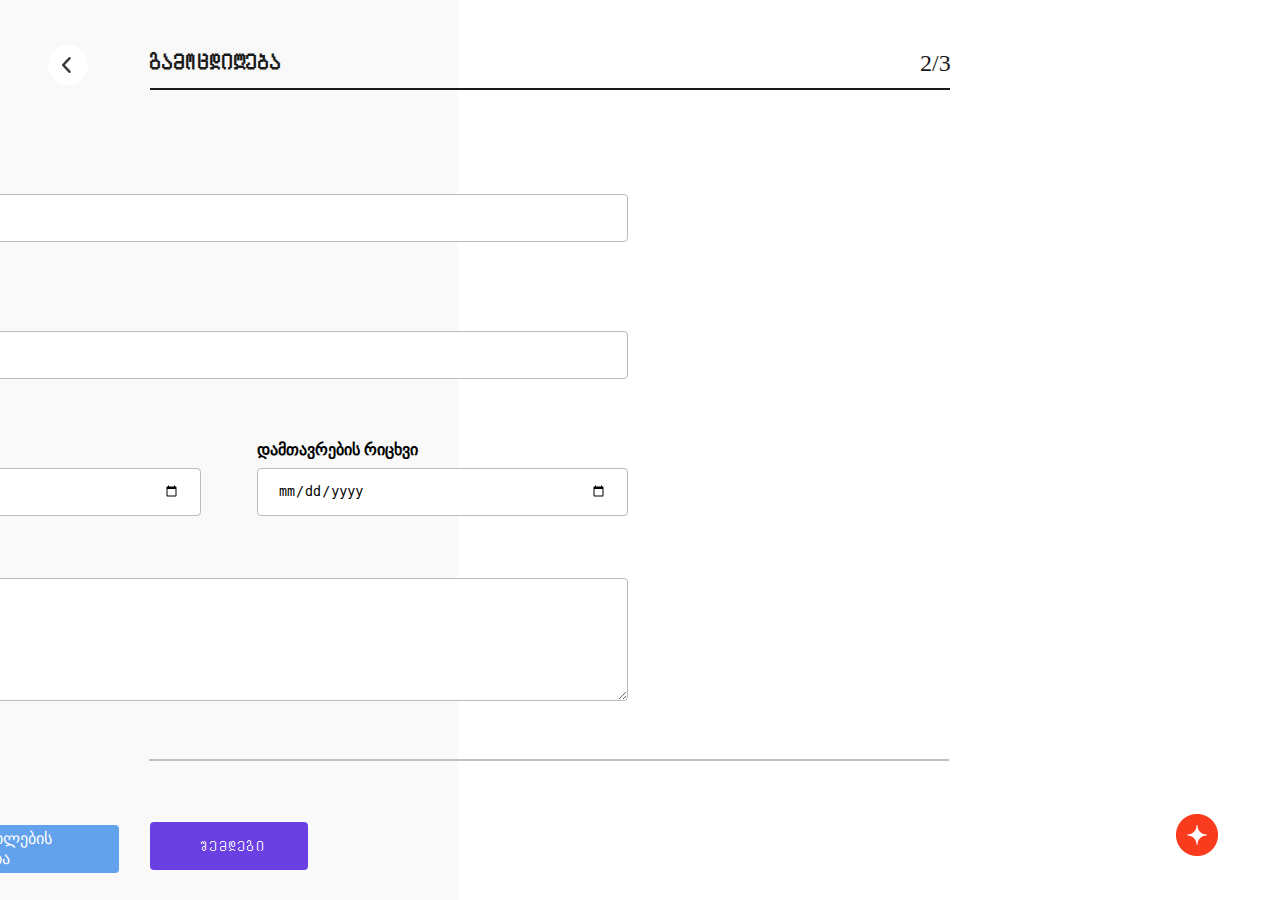
==== Experience.html @ 187865a3 "inital commit" ====
<!DOCTYPE html>
<html lang="en">
<head>
    <meta charset="UTF-8">
    <meta http-equiv="X-UA-Compatible" content="IE=edge">
    <meta name="viewport" content="width=device-width, initial-scale=1.0">
    <title>Document</title>
    <link rel="stylesheet" href="Experience.css" />
</head>
<body>
    <a href="index.html"><div id="HomeBtn"><img src="./images/backBtn.png"></div></a>
    <div id="ClientRez">
    </div><img id="star" src="/images/star.png" alt="">
    <div id="Hdr1">ᲒᲐᲛᲝᲪᲓᲘᲚᲔᲑᲐ</div>
    <div id="Hdr2">2/3</div>
    <div id="line1"></div>
    <div id="Position">
        <div class="NameN">თანამდებობა</div>
        <input class="LInpt">
        <div class="Vld">მინიმუმ 2 სიმბოლო</div>
    </div>
    <div id="Damsaq">
        <div class="NameN">დამსაქმებელი</div>
        <input class="LInpt">
        <div class="Vld">მინიმუმ 2 სიმბოლო</div>
    </div>
    <div id="StartD">
        <div class="NameN">დაწყების რიცხვი</div>
        <input class="DateInp" type="date">
    </div>
    <div id="EndD">
        <div class="NameN">დამთავრების რიცხვი</div>
        <input class="DateInp" type="date">
    </div>
    <div id="Descr">
        <div class="NameN">აღწერა</div>
        <textarea id="DescrText"></textarea>
    </div>
    <div id="line2"></div>
    <button id="MoreBtn">მეტი გამოცდილების დამატება</button>
    <a href="/Personalinfo.html"><button id="BackBtn">ᲣᲙᲐᲜ</button></a>
    <a href="Education.html"><button id="NextBtn">ᲨᲔᲛᲓᲔᲒᲘ</button></a>
</body>
</html>
---- Experience.css ----
body{
    background: #F9F9F9;
}
  input {
    padding: 12px 20px;
    box-sizing: border-box;
  }
  textarea{
    padding: 12px 20px;
  box-sizing: border-box;
  font-style: normal;
font-weight: 400;
font-size: 16px;
line-height: 21px;
  }
#line1{
    position: absolute;
width: 798px;
height: 0px;
left: 150px;
top: 88px;

/* off black */

border: 1px solid #1A1A1A;
}
#Hdr1{
    position: absolute;
    width: 200px;
    height: 29px;
    left: 149px;
    top: 47px;

    font-family: 'Helvetica Neue';
    font-style: normal;
    font-weight: 700;
    font-size: 24px;
    line-height: 29px;

    /* off black */

    color: #1A1A1A;
}
#Hdr2{
    position: absolute;
width: 29px;
height: 24px;
left: 920px;
top: 49px;

    font-family: 'Helvetica Neue';
    font-style: normal;
    font-weight: 400;
    font-size: 24px;
    line-height: 29px;
/* identical to box height */

/* off black */

color: #1A1A1A;
}
#Position{
    display: flex;
    flex-direction: column;
    align-items: flex-start;
    padding: 8px 24px;
    gap: 8px;

    position: absolute;
    width: 846px;
    height: 125px;
    left: calc(50% - 846px/2 - 411px);
    top: 157px;
}
.LInpt{
    box-sizing: border-box;

width: 798px;
height: 48px;

background: #FFFFFF;
border: 1px solid #BCBCBC;
border-radius: 4px;

font-style: normal;
font-weight: 400;
font-size: 16px;

}
.NameN{
   
    font-family: 'Helvetica Neue';
    font-style: normal;
    font-weight: 1000;
    font-size: 16px;
    line-height: 21px;
   

    color: #000000;
}
.Vld{
    font-style: normal;
    font-weight: 300;
    font-size: 14px;
    line-height: 21px;
}
#Damsaq{
    display: flex;
flex-direction: column;
align-items: flex-start;
padding: 8px 24px;
gap: 8px;

position: absolute;
width: 846px;
height: 125px;
left: calc(50% - 846px/2 - 411px);
top: 294px;
}
#StartD{
    display: flex;
    flex-direction: column;
    align-items: flex-start;
    padding: 8px 24px;
    gap: 8px;

    position: absolute;
    width: 419px;
    height: 125px;
    left: calc(50% - 419px/2 - 624.5px);
    top: 431px;
}
#EndD{
    display: flex;
flex-direction: column;
align-items: flex-start;
padding: 8px 24px;
gap: 8px;

position: absolute;
width: 419px;
height: 93px;
left: calc(50% - 419px/2 - 197.5px);
top: 431px;
}
.DateInp{
    width: 371px;
height: 48px;

background: #FFFFFF;
border: 1px solid #BCBCBC;
border-radius: 4px;
}
#Descr{
    display: flex;
    flex-direction: column;
    align-items: flex-start;
    padding: 8px 24px;
    gap: 8px;

    position: absolute;
    width: 846px;
    height: 168px;
    left: calc(50% - 846px/2 - 411px);
    top: 541px;
}
#DescrText{
    width: 798px;
    height: 123px;

    background: #FFFFFF;
    border: 1px solid #BCBCBC;
    border-radius: 4px;
}
#line2{
    position: absolute;
    width: 798px;
    height: 0px;
    left: 149px;
    top: 759px;
    
    border: 1px solid #C1C1C1;
}
#MoreBtn{
    display: flex;
    flex-direction: row;
    justify-content: space-between;
    align-items: center;
    padding: 18px 60px;
    gap: 20px;
    
    position: absolute;
    width: 289px;
    height: 48px;
    left: calc(50% - 289px/2 - 665.5px);
    top: 805px;
    
    background: #62A1EB;
    border-radius: 4px;
    border-style:none ;
    font-family: 'Helvetica Neue';
font-style: normal;
font-weight: 500;
font-size: 16px;
line-height: 20px;
/* identical to box height */
margin-top: 20px;

color: #FFFFFF;
cursor: pointer;
}
#NextBtn{
    font-family: 'Helvetica Neue';
    font-style: normal;
    font-weight: 500;
    font-size: 16px;
    line-height: 20px;
    /* identical to box height */
    
    letter-spacing: 0.08em;
    
    color: #FFFFFF;

    display: flex;
flex-direction: row;
justify-content: space-between;
align-items: center;
padding: 18px 60px;
gap: 20px;

position: absolute;
width: 151px;
height: 48px;
right: 972px;
bottom: 30px;

background: #6B40E3;
border-radius: 4px;
border-style:none;
justify-content: center;
cursor: pointer;
}
#BackBtn{
    
    font-family: 'Helvetica Neue';
    font-style: normal;
    font-weight: 500;
    font-size: 16px;
    line-height: 20px;
    /* identical to box height */
    
    letter-spacing: 0.08em;
    
    color: #FFFFFF;

    display: flex;
flex-direction: row;
align-items: center;
padding: 18px 60px;
gap: 20px;

position: absolute;
width: 113px;
height: 48px;
left: 150px;
bottom: 30px;

background: #6B40E3;
border-radius: 4px;
border-style:none;
justify-content: center;
cursor: pointer;

}
#star{
    position: absolute;
    width: 42px;
    height: 42px;
    left: 1176px;
    bottom: 44px;
}
#ClientRez{
    position: absolute;
    width: 822px;
    height: 100%;
    right: 0px;
    top: 0px;
    
    background: #FFFFFF;
    
}
#HomeBtn{
    position: absolute;
width: 40px;
height: 40px;
left: 48px;
top: 45px;
border-radius: 20px;

background: #FFFFFF;
}
#HomeBtn img{
    position: absolute;
    height: 16px;
    width: 9.17px;
    left: 14px;
    top:12px
}
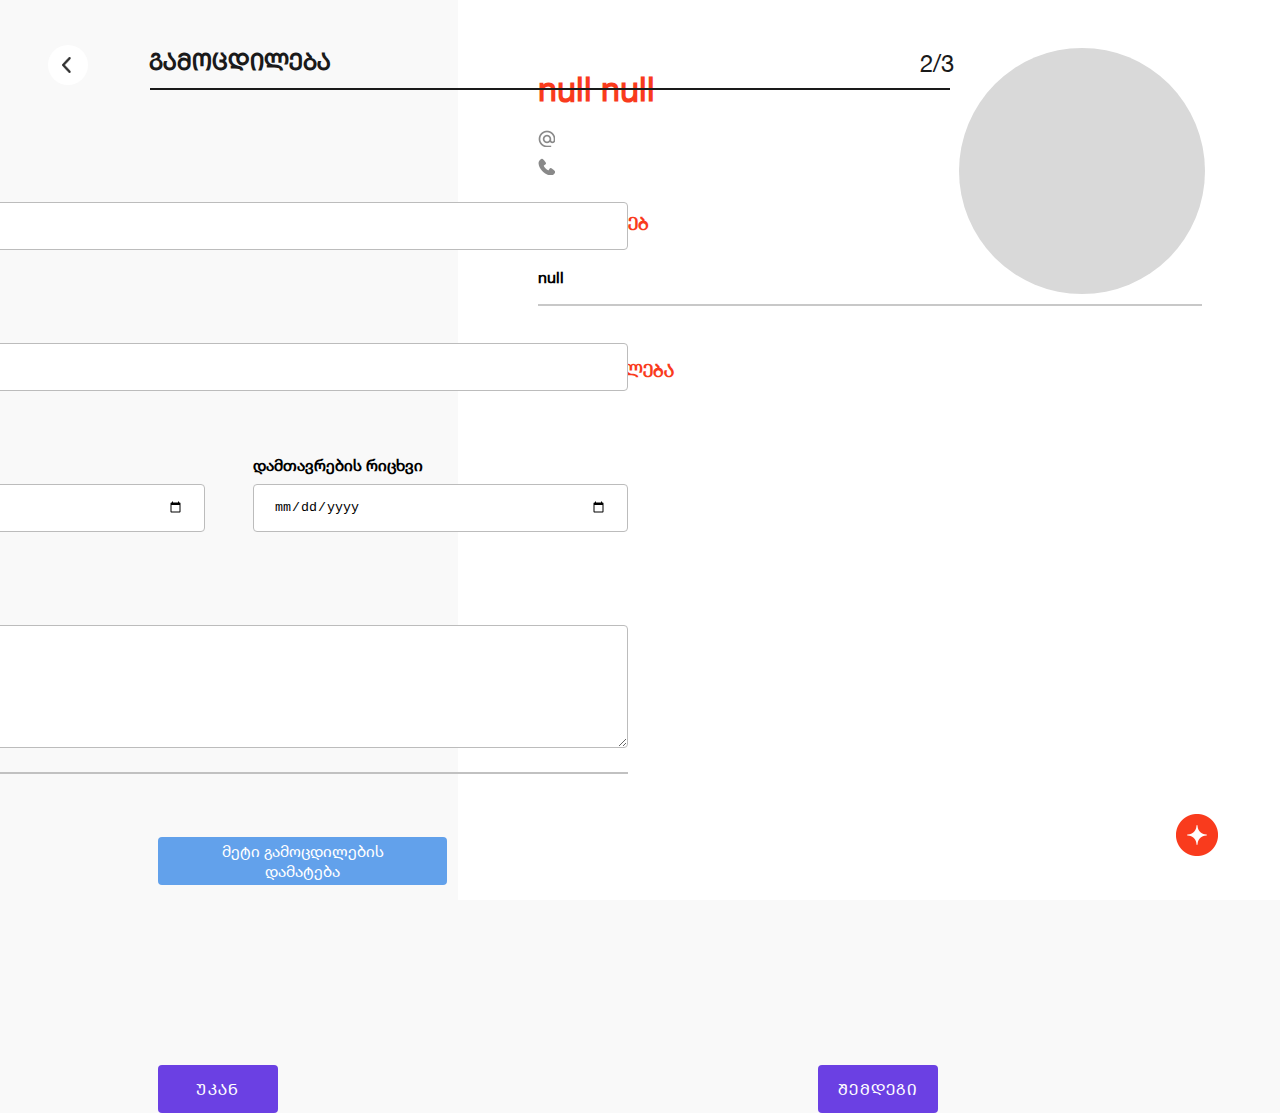
==== commit d1b99db9: "Experience page progress" ====
--- a/Experience.html
+++ b/Experience.html
@@ -10,35 +10,78 @@
 <body>
     <a href="index.html"><div id="HomeBtn"><img src="./images/backBtn.png"></div></a>
     <div id="ClientRez">
+        <div id="ClientName"></div>
+        <div id="ClientPhoto">
+            
+        </div>
+        <div id="At_img">
+            <img  src="images/at.png">
+        </div>
+        <div id="ClientEmail"></div>
+
+        <div id="Phone_img">
+        <img src="images/phone.png">
+        </div>
+        <div id="ClientPhone">
+            
+        </div>
+        <div id="ClientAbt">
+            ᲩᲔᲛ ᲨᲔᲡᲐᲮᲔᲑ
+        </div>
+        <div id="ClientAbout">
+        </div>
+        <div id="Exp_Edc">
+            <div id="ClientExp">ᲒᲐᲛᲝᲪᲓᲘᲚᲔᲑᲐ</div>
+            <div id="ClientPosition"></div>
+            <div id="ClientDates"></div>
+            <div id="ClientDescr"></div>
+        </div>
+        
     </div><img id="star" src="/images/star.png" alt="">
     <div id="Hdr1">ᲒᲐᲛᲝᲪᲓᲘᲚᲔᲑᲐ</div>
     <div id="Hdr2">2/3</div>
     <div id="line1"></div>
+
+<div id="mainDiv">
     <div id="Position">
         <div class="NameN">თანამდებობა</div>
-        <input class="LInpt">
+        <input onkeyup="UpdPos()" class="LInpt">
         <div class="Vld">მინიმუმ 2 სიმბოლო</div>
     </div>
+
     <div id="Damsaq">
         <div class="NameN">დამსაქმებელი</div>
-        <input class="LInpt">
+        <input onkeyup="UpdPos()" class="LInpt">
         <div class="Vld">მინიმუმ 2 სიმბოლო</div>
     </div>
-    <div id="StartD">
-        <div class="NameN">დაწყების რიცხვი</div>
-        <input class="DateInp" type="date">
+
+    <div id="DateDiv">
+            <div id="StartD">
+                <div class="NameN">დაწყების რიცხვი</div>
+                <input onchange="UpdDate()" class="DateInp" type="date">
+            </div>
+
+            <div id="EndD">
+                <div class="NameN">დამთავრების რიცხვი</div>
+                <input onchange="UpdDate()" class="DateInp" type="date">
+            </div>
     </div>
-    <div id="EndD">
-        <div class="NameN">დამთავრების რიცხვი</div>
-        <input class="DateInp" type="date">
-    </div>
+
+
     <div id="Descr">
         <div class="NameN">აღწერა</div>
-        <textarea id="DescrText"></textarea>
+        <textarea onkeyup="UpdDescr()" id="DescrText"></textarea>
     </div>
     <div id="line2"></div>
-    <button id="MoreBtn">მეტი გამოცდილების დამატება</button>
+</div>
+    
+<div>
+    
+    <button onclick="More()" id="MoreBtn">მეტი გამოცდილების დამატება</button>
     <a href="/Personalinfo.html"><button id="BackBtn">ᲣᲙᲐᲜ</button></a>
     <a href="Education.html"><button id="NextBtn">ᲨᲔᲛᲓᲔᲒᲘ</button></a>
+</div>
+    <script src="Experience.js"></script>
+    
 </body>
 </html>--- a/Experience.css
+++ b/Experience.css
@@ -1,5 +1,10 @@
 body{
     background: #F9F9F9;
+}
+
+@font-face {
+    font-family: 'Helvetica Neue';
+    src: url(fonts/HelveticaNeue-01.ttf);
 }
   input {
     padding: 12px 20px;
@@ -66,7 +71,7 @@
     padding: 8px 24px;
     gap: 8px;
 
-    position: absolute;
+
     width: 846px;
     height: 125px;
     left: calc(50% - 846px/2 - 411px);
@@ -88,14 +93,13 @@
 
 }
 .NameN{
-   
+    
     font-family: 'Helvetica Neue';
     font-style: normal;
     font-weight: 1000;
     font-size: 16px;
     line-height: 21px;
    
-
     color: #000000;
 }
 .Vld{
@@ -105,60 +109,56 @@
     line-height: 21px;
 }
 #Damsaq{
+display: flex;
+flex-direction: column;
+padding: 8px 24px;
+gap: 8px;
+
+
+width: 846px;
+height: 125px;
+left: calc(50% - 846px/2 - 411px);
+top: 294px;
+}
+#StartD{
+    display: flex;
+    flex-direction: column;
+    align-items: flex-start;
+    padding: 8px 24px;
+    gap: 8px;
+
+   
+    height: 125px;
+    left: calc(50% - 419px/2 - 624.5px);
+    top: 431px;
+}
+#EndD{
     display: flex;
 flex-direction: column;
 align-items: flex-start;
 padding: 8px 24px;
 gap: 8px;
 
-position: absolute;
-width: 846px;
-height: 125px;
-left: calc(50% - 846px/2 - 411px);
-top: 294px;
-}
-#StartD{
+width: 419px;
+height: 93px;
+left: calc(50% - 419px/2 - 197.5px);
+top: 431px;
+}
+.DateInp{
+    width: 375px;
+height: 48px;
+
+background: #FFFFFF;
+border: 1px solid #BCBCBC;
+border-radius: 4px;
+}
+#Descr{
     display: flex;
     flex-direction: column;
     align-items: flex-start;
     padding: 8px 24px;
     gap: 8px;
 
-    position: absolute;
-    width: 419px;
-    height: 125px;
-    left: calc(50% - 419px/2 - 624.5px);
-    top: 431px;
-}
-#EndD{
-    display: flex;
-flex-direction: column;
-align-items: flex-start;
-padding: 8px 24px;
-gap: 8px;
-
-position: absolute;
-width: 419px;
-height: 93px;
-left: calc(50% - 419px/2 - 197.5px);
-top: 431px;
-}
-.DateInp{
-    width: 371px;
-height: 48px;
-
-background: #FFFFFF;
-border: 1px solid #BCBCBC;
-border-radius: 4px;
-}
-#Descr{
-    display: flex;
-    flex-direction: column;
-    align-items: flex-start;
-    padding: 8px 24px;
-    gap: 8px;
-
-    position: absolute;
     width: 846px;
     height: 168px;
     left: calc(50% - 846px/2 - 411px);
@@ -173,12 +173,11 @@
     border-radius: 4px;
 }
 #line2{
-    position: absolute;
+    position:relative;
     width: 798px;
     height: 0px;
-    left: 149px;
-    top: 759px;
-    
+    left: 22px;
+    margin: 0;
     border: 1px solid #C1C1C1;
 }
 #MoreBtn{
@@ -189,11 +188,11 @@
     padding: 18px 60px;
     gap: 20px;
     
-    position: absolute;
+    position: relative;
     width: 289px;
     height: 48px;
-    left: calc(50% - 289px/2 - 665.5px);
-    top: 805px;
+    left: 150px;
+    top: 200px;
     
     background: #62A1EB;
     border-radius: 4px;
@@ -210,6 +209,7 @@
 cursor: pointer;
 }
 #NextBtn{
+    margin: 0;
     font-family: 'Helvetica Neue';
     font-style: normal;
     font-weight: 500;
@@ -222,26 +222,28 @@
     color: #FFFFFF;
 
     display: flex;
-flex-direction: row;
-justify-content: space-between;
-align-items: center;
-padding: 18px 60px;
-gap: 20px;
-
-position: absolute;
-width: 151px;
-height: 48px;
-right: 972px;
-bottom: 30px;
-
-background: #6B40E3;
-border-radius: 4px;
-border-style:none;
-justify-content: center;
-cursor: pointer;
+    flex-direction: row;
+    align-items: center;
+    padding: 18px 60px;
+    gap: 20px;
+
+    position:relative;
+    width: 113px;
+    height: 48px;
+    left: 810px;
+    top: 332px;
+
+    background: #6B40E3;
+    border-radius: 4px;
+    border-style:none;
+    justify-content: center;
+    cursor: pointer;
+}
+a{
+    text-decoration: none;
 }
 #BackBtn{
-    
+    margin: 0;
     font-family: 'Helvetica Neue';
     font-style: normal;
     font-weight: 500;
@@ -254,22 +256,22 @@
     color: #FFFFFF;
 
     display: flex;
-flex-direction: row;
-align-items: center;
-padding: 18px 60px;
-gap: 20px;
-
-position: absolute;
-width: 113px;
-height: 48px;
-left: 150px;
-bottom: 30px;
-
-background: #6B40E3;
-border-radius: 4px;
-border-style:none;
-justify-content: center;
-cursor: pointer;
+    flex-direction: row;
+    align-items: center;
+    padding: 18px 60px;
+    gap: 20px;
+
+    position:relative;
+    width: 113px;
+    height: 48px;
+    left: 150px;
+    top: 380px;
+
+    background: #6B40E3;
+    border-radius: 4px;
+    border-style:none;
+    justify-content: center;
+    cursor: pointer;
 
 }
 #star{
@@ -289,8 +291,147 @@
     background: #FFFFFF;
     
 }
+#ClientName{
+    position: absolute;
+width: 400px;
+height: 42px;
+left: 80px;
+top: 68px;
+
+font-family: 'Helvetica Neue';
+font-style: normal;
+font-weight: 700;
+font-size: 34px;
+line-height: 42px;
+/* identical to box height */
+
+
+color: #F93B1D;
+}
+#ClientPhoto{
+    position: absolute;
+width: 246px;
+height: 246px;
+left: 501px;
+top: 48px;
+
+background: url(.jpg), #D9D9D9;
+border-radius: 133px;
+background-size: cover;
+}
+#ClientEmail{
+    position: absolute;
+width: 179px;
+height: 21px;
+left: 111px;
+top: 130px;
+
+font-family: 'Helvetica Neue';
+font-style: normal;
+font-weight: 400;
+font-size: 18px;
+line-height: 21px;
+
+/* off black */
+
+color: #1A1A1A;
+}
+#ClientPhone{
+    position: absolute;
+width: 151px;
+height: 21px;
+left: 111px;
+top: 158px;
+
+font-family: 'Helvetica Neue';
+font-style: normal;
+font-weight: 400;
+font-size: 18px;
+line-height: 21px;
+
+/* off black */
+
+color: #1A1A1A;
+}
+#ClientAbt{
+    position: absolute;
+width: 118px;
+height: 22px;
+left: 80px;
+top: 213px;
+
+font-family: 'Helvetica Neue';
+font-style: normal;
+font-weight: 700;
+font-size: 18px;
+line-height: 22px;
+/* identical to box height */
+
+
+color: #F93B1D;
+}
+#ClientAbout{
+    position: absolute;
+width: 432px;
+height: 72px;
+left: 80px;
+top: 250px;
+
+font-family: 'Helvetica Neue';
+font-style: normal;
+font-weight: 400;
+font-size: 16px;
+line-height: 22px;
+/* or 138% */
+
+text-transform: lowercase;
+
+color: #000000;
+}
+#ClientAbout p{
+    word-wrap: break-word;
+    font-family: 'Helvetica Neue';
+    font-style: normal;
+    font-weight: 600;
+    font-size: 16px;
+    color: #000000;
+}
+#Cline{
+    opacity: 1;
+    position: absolute;
+width: 662px;
+height: 0px;
+border: 1px solid #C8C8C8;
+}
+#At_img{
+    position: absolute;
+    left: 80px;
+    top:130px;
+}
+#At_img img{
+    height: 16.666664123535156px;
+width: 16.666664123535156px;
+left: 1.66668701171875px;
+top: 1.666748046875px;
+border-radius: 0px;
+
+}
+#Phone_img{
+ position: absolute;
+ top: 158px;
+ left:80px;
+}
+#Phone_img img{
+    height: 16.641902923583984px;
+width: 16.63849449157715px;
+left: 1.55352783203125px;
+top: 1.8046875px;
+border-radius: 0px;
+
+}
+
 #HomeBtn{
-    position: absolute;
+    position:absolute;
 width: 40px;
 height: 40px;
 left: 48px;
@@ -305,4 +446,65 @@
     width: 9.17px;
     left: 14px;
     top:12px
+}
+#mainDiv{
+ display: grid;
+ grid-template-columns: auto;
+ position: relative;
+ left: calc(50% - 846px/2 - 411px);
+ top: 157px;
+}
+#DateDiv{
+    display: flex;
+}
+#Exp_Edc{
+    display: grid;
+ grid-template-columns: auto;
+ position: relative;
+height:50px;
+ width:80%;
+ top:360px;
+ margin-left: 80px;
+}
+#ClientPosition{
+    font-family: 'Helvetica Neue';
+    font-style: normal;
+    font-weight: 600;
+    font-size: 16px;
+    line-height: 20px;
+    color: #1A1A1A;
+    margin-top: 15px;
+}
+#ClientExp{
+    font-family: 'Helvetica Neue';
+    font-style: normal;
+    font-weight: 700;
+    font-size: 18px;
+    line-height: 22px;
+    /* identical to box height */
+
+    
+    color: #F93B1D;
+}
+#ClientDates{
+    font-family: 'Helvetica Neue';
+font-style: italic;
+font-weight: 400;
+font-size: 16px;
+line-height: 19px;
+margin-top: 7px;
+color: #919191;
+}
+#ClientDescr{
+    font-family: 'Helvetica Neue';
+font-style: normal;
+font-weight: 400;
+font-size: 16px;
+line-height: 22px;
+/* or 138% */
+
+text-transform: capitalize;
+
+color: #000000;
+margin-top: 16px;
 }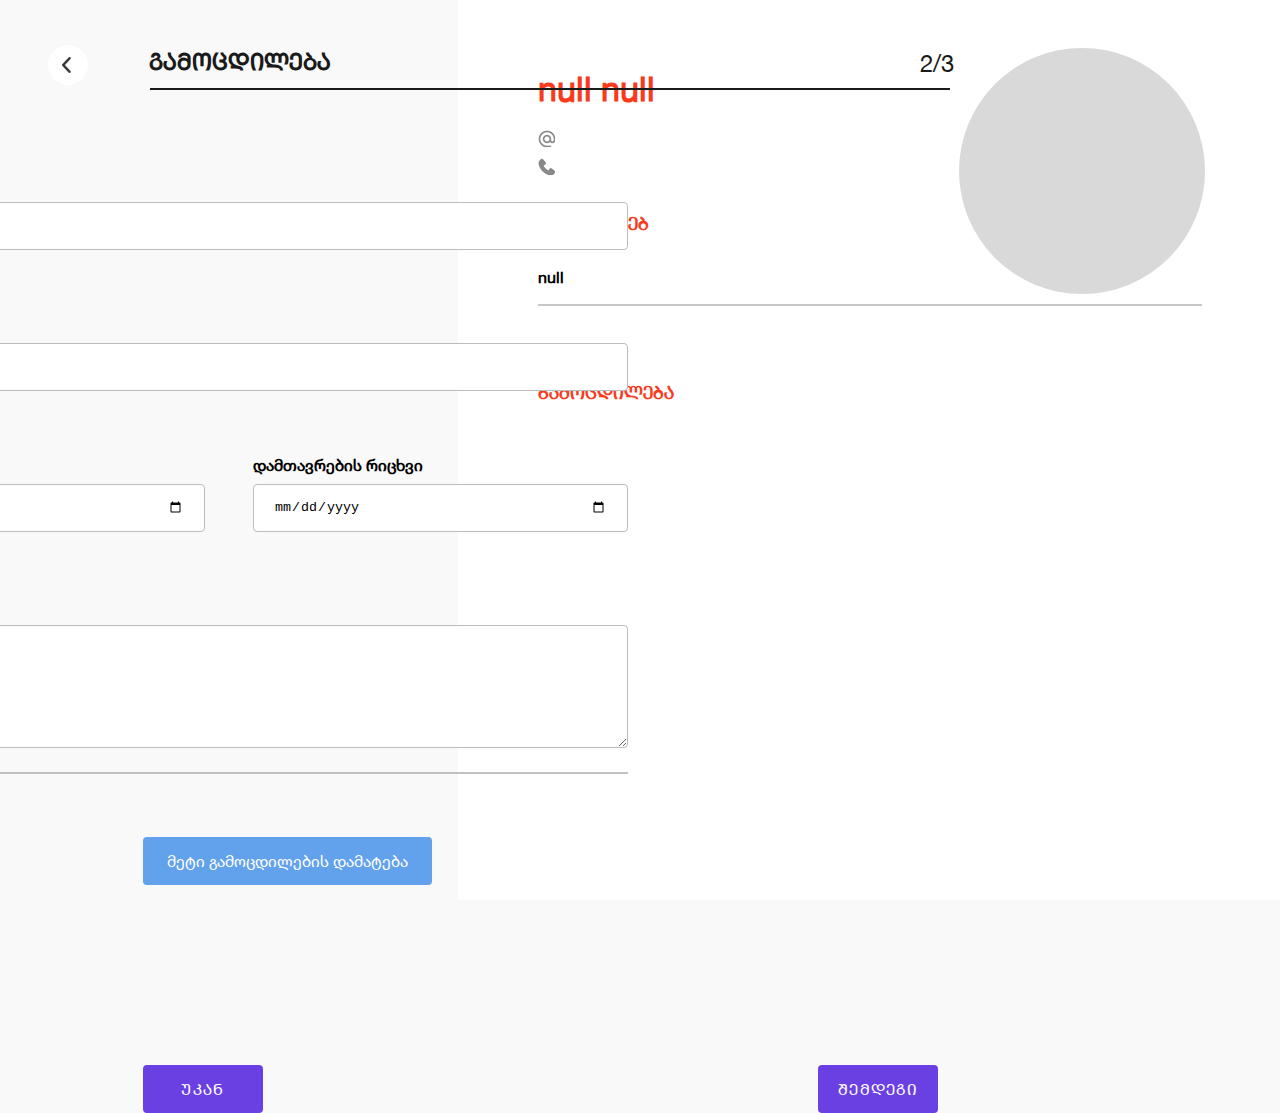
==== commit f1bd6677: "Finished Saving Data from js files" ====
--- a/Experience.html
+++ b/Experience.html
@@ -31,13 +31,18 @@
         <div id="ClientAbout">
         </div>
         <div id="Exp_Edc">
-            <div id="ClientExp">ᲒᲐᲛᲝᲪᲓᲘᲚᲔᲑᲐ</div>
-            <div id="ClientPosition"></div>
-            <div id="ClientDates"></div>
-            <div id="ClientDescr"></div>
+            <div class=ClientExpDivs>
+                <div class="ClientExp">ᲒᲐᲛᲝᲪᲓᲘᲚᲔᲑᲐ</div>
+                <div class="ClientPosition"></div>
+                <div class="ClientDates"></div>
+                <div class="ClientDescr"></div>
+            </div>
+            
+             
         </div>
-        
-    </div><img id="star" src="/images/star.png" alt="">
+       
+    </div>
+    
     <div id="Hdr1">ᲒᲐᲛᲝᲪᲓᲘᲚᲔᲑᲐ</div>
     <div id="Hdr2">2/3</div>
     <div id="line1"></div>
@@ -45,37 +50,37 @@
 <div id="mainDiv">
     <div id="Position">
         <div class="NameN">თანამდებობა</div>
-        <input onkeyup="UpdPos()" class="LInpt">
+        <input onkeyup="UpdPos(0)" class="LInpt1">
         <div class="Vld">მინიმუმ 2 სიმბოლო</div>
     </div>
 
     <div id="Damsaq">
         <div class="NameN">დამსაქმებელი</div>
-        <input onkeyup="UpdPos()" class="LInpt">
+        <input onkeyup="UpdPos(0)" class="LInpt2">
         <div class="Vld">მინიმუმ 2 სიმბოლო</div>
     </div>
 
     <div id="DateDiv">
             <div id="StartD">
                 <div class="NameN">დაწყების რიცხვი</div>
-                <input onchange="UpdDate()" class="DateInp" type="date">
+                <input onchange="UpdDate(0)" class="DateInp1" type="date">
             </div>
 
             <div id="EndD">
                 <div class="NameN">დამთავრების რიცხვი</div>
-                <input onchange="UpdDate()" class="DateInp" type="date">
+                <input onchange="UpdDate(0)" class="DateInp2" type="date">
             </div>
     </div>
 
 
     <div id="Descr">
         <div class="NameN">აღწერა</div>
-        <textarea onkeyup="UpdDescr()" id="DescrText"></textarea>
+        <textarea onkeyup="UpdDescr(0)" class="DescrText"></textarea>
     </div>
     <div id="line2"></div>
 </div>
     
-<div>
+<div class="BtnsDiv">
     
     <button onclick="More()" id="MoreBtn">მეტი გამოცდილების დამატება</button>
     <a href="/Personalinfo.html"><button id="BackBtn">ᲣᲙᲐᲜ</button></a>
--- a/Experience.css
+++ b/Experience.css
@@ -77,7 +77,22 @@
     left: calc(50% - 846px/2 - 411px);
     top: 157px;
 }
-.LInpt{
+.LInpt1{
+    box-sizing: border-box;
+
+width: 798px;
+height: 48px;
+
+background: #FFFFFF;
+border: 1px solid #BCBCBC;
+border-radius: 4px;
+
+font-style: normal;
+font-weight: 400;
+font-size: 16px;
+
+}
+.LInpt2{
     box-sizing: border-box;
 
 width: 798px;
@@ -144,7 +159,15 @@
 left: calc(50% - 419px/2 - 197.5px);
 top: 431px;
 }
-.DateInp{
+.DateInp1{
+    width: 375px;
+height: 48px;
+
+background: #FFFFFF;
+border: 1px solid #BCBCBC;
+border-radius: 4px;
+}
+.DateInp2{
     width: 375px;
 height: 48px;
 
@@ -164,13 +187,14 @@
     left: calc(50% - 846px/2 - 411px);
     top: 541px;
 }
-#DescrText{
+.DescrText{
     width: 798px;
     height: 123px;
 
     background: #FFFFFF;
     border: 1px solid #BCBCBC;
     border-radius: 4px;
+   
 }
 #line2{
     position:relative;
@@ -183,15 +207,15 @@
 #MoreBtn{
     display: flex;
     flex-direction: row;
-    justify-content: space-between;
+    justify-content:center;
     align-items: center;
-    padding: 18px 60px;
+    /* padding: 18px 60px; */
     gap: 20px;
     
     position: relative;
     width: 289px;
     height: 48px;
-    left: 150px;
+    left: 135px;
     top: 200px;
     
     background: #62A1EB;
@@ -207,6 +231,7 @@
 
 color: #FFFFFF;
 cursor: pointer;
+margin-right: 0;
 }
 #NextBtn{
     margin: 0;
@@ -264,7 +289,7 @@
     position:relative;
     width: 113px;
     height: 48px;
-    left: 150px;
+    left: 135px;
     top: 380px;
 
     background: #6B40E3;
@@ -275,7 +300,7 @@
 
 }
 #star{
-    position: absolute;
+    /* position: relative; */
     width: 42px;
     height: 42px;
     left: 1176px;
@@ -453,6 +478,7 @@
  position: relative;
  left: calc(50% - 846px/2 - 411px);
  top: 157px;
+ width: 80%;
 }
 #DateDiv{
     display: flex;
@@ -461,12 +487,12 @@
     display: grid;
  grid-template-columns: auto;
  position: relative;
-height:50px;
- width:80%;
  top:360px;
- margin-left: 80px;
-}
-#ClientPosition{
+ left: 80px;
+ width:658px;
+ margin:0%;
+}
+.ClientPosition{
     font-family: 'Helvetica Neue';
     font-style: normal;
     font-weight: 600;
@@ -475,7 +501,7 @@
     color: #1A1A1A;
     margin-top: 15px;
 }
-#ClientExp{
+.ClientExp{
     font-family: 'Helvetica Neue';
     font-style: normal;
     font-weight: 700;
@@ -486,7 +512,7 @@
     
     color: #F93B1D;
 }
-#ClientDates{
+.ClientDates{
     font-family: 'Helvetica Neue';
 font-style: italic;
 font-weight: 400;
@@ -495,16 +521,34 @@
 margin-top: 7px;
 color: #919191;
 }
-#ClientDescr{
+.ClientDescr{
     font-family: 'Helvetica Neue';
 font-style: normal;
 font-weight: 400;
 font-size: 16px;
 line-height: 22px;
+margin-top: 30px;
 /* or 138% */
 
 text-transform: capitalize;
-
+word-break:break-all;
 color: #000000;
 margin-top: 16px;
+}
+.Cline2{
+    opacity: 1;
+    position: absolute;
+    width: 662px;
+    height: 0px;
+    border: 1px solid #C8C8C8;
+    margin-top: 10px;
+    
+}
+.BtnsDiv{
+    width: 50%;
+}
+.ClientExpDivs{
+    display: grid;
+    margin-top: 22px;
+    margin-bottom: 12px;
 }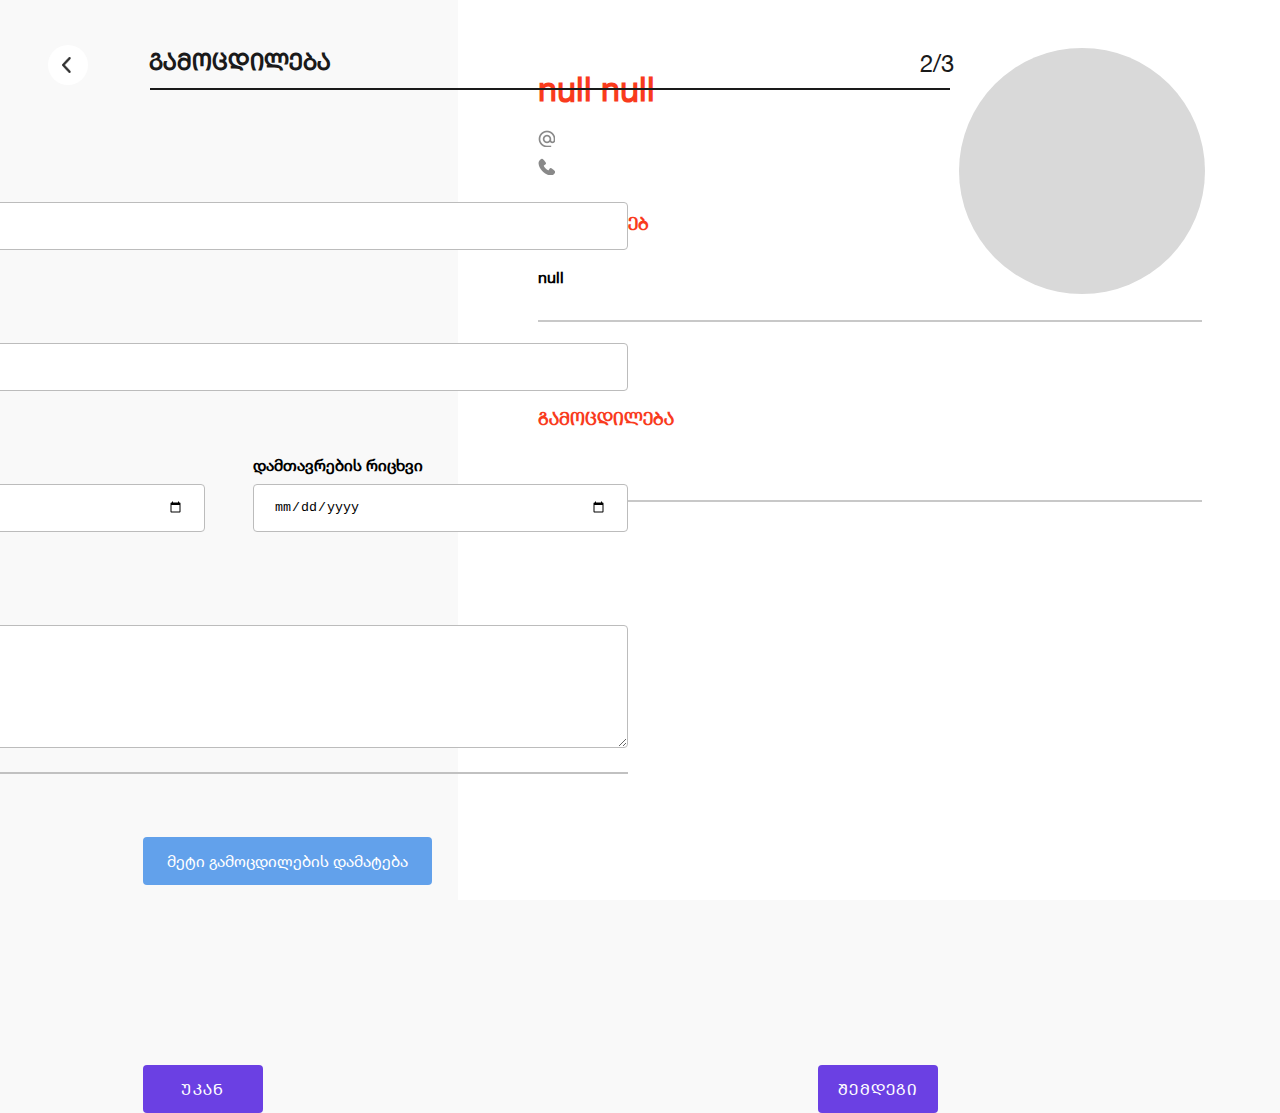
==== commit 91fd8c67: "+Validations +data bugfixes +styling" ====
--- a/Experience.html
+++ b/Experience.html
@@ -36,6 +36,7 @@
                 <div class="ClientPosition"></div>
                 <div class="ClientDates"></div>
                 <div class="ClientDescr"></div>
+                <div class="line3"></div>
             </div>
             
              
@@ -50,42 +51,50 @@
 <div id="mainDiv">
     <div id="Position">
         <div class="NameN">თანამდებობა</div>
-        <input onkeyup="UpdPos(0)" class="LInpt1">
+        <div class="NameGrd">
+        <input onkeyup="UpdPos(0);PosVal(0)" class="LInpt1">
+        <img class="ErrImg1" src="images/Vector.png">
+        </div>
         <div class="Vld">მინიმუმ 2 სიმბოლო</div>
     </div>
 
     <div id="Damsaq">
         <div class="NameN">დამსაქმებელი</div>
-        <input onkeyup="UpdPos(0)" class="LInpt2">
+        <div class="NameGrd">
+            <input onkeyup="UpdPos(0);DamVal(0)" class="LInpt2">
+            <img class="ErrImg2" src="images/Vector.png">
+        </div>
         <div class="Vld">მინიმუმ 2 სიმბოლო</div>
+        
     </div>
 
     <div id="DateDiv">
             <div id="StartD">
                 <div class="NameN">დაწყების რიცხვი</div>
-                <input onchange="UpdDate(0)" class="DateInp1" type="date">
+                <input onchange="UpdDate(0);DateVal1(0)" class="DateInp1" type="date">
             </div>
 
             <div id="EndD">
                 <div class="NameN">დამთავრების რიცხვი</div>
-                <input onchange="UpdDate(0)" class="DateInp2" type="date">
+                <input onchange="UpdDate(0);DateVal2(0)" class="DateInp2" type="date">
             </div>
     </div>
 
 
     <div id="Descr">
         <div class="NameN">აღწერა</div>
-        <textarea onkeyup="UpdDescr(0)" class="DescrText"></textarea>
+        <textarea onkeyup="UpdDescr(0);DescrVal(0)" class="DescrText"></textarea>
     </div>
     <div id="line2"></div>
 </div>
     
 <div class="BtnsDiv">
     
-    <button onclick="More()" id="MoreBtn">მეტი გამოცდილების დამატება</button>
+    <button onclick="More();" id="MoreBtn">მეტი გამოცდილების დამატება</button>
     <a href="/Personalinfo.html"><button id="BackBtn">ᲣᲙᲐᲜ</button></a>
-    <a href="Education.html"><button id="NextBtn">ᲨᲔᲛᲓᲔᲒᲘ</button></a>
+    <button onclick="ValAll()" id="NextBtn">ᲨᲔᲛᲓᲔᲒᲘ</button>
 </div>
+    <script src="ExperienceVal.js"></script>
     <script src="Experience.js"></script>
     
 </body>
--- a/Experience.css
+++ b/Experience.css
@@ -125,6 +125,7 @@
 }
 #Damsaq{
 display: flex;
+align-items: flex-start;
 flex-direction: column;
 padding: 8px 24px;
 gap: 8px;
@@ -507,10 +508,17 @@
     font-weight: 700;
     font-size: 18px;
     line-height: 22px;
+    margin-top: 26px;
     /* identical to box height */
 
     
     color: #F93B1D;
+}
+.line3{
+    width: 662px;
+    height: 0px;
+    border: 1px solid #C8C8C8;
+    margin-top: 32px;
 }
 .ClientDates{
     font-family: 'Helvetica Neue';
@@ -551,4 +559,18 @@
     display: grid;
     margin-top: 22px;
     margin-bottom: 12px;
-}+}
+.ErrImg1{
+    margin-left: 10px;
+    visibility: hidden;
+}
+.ErrImg2{
+    margin-left: 10px;
+    visibility: hidden;
+}
+
+.NameGrd{
+    display: grid;
+    grid-template-columns: auto auto;
+    align-items: center;
+}
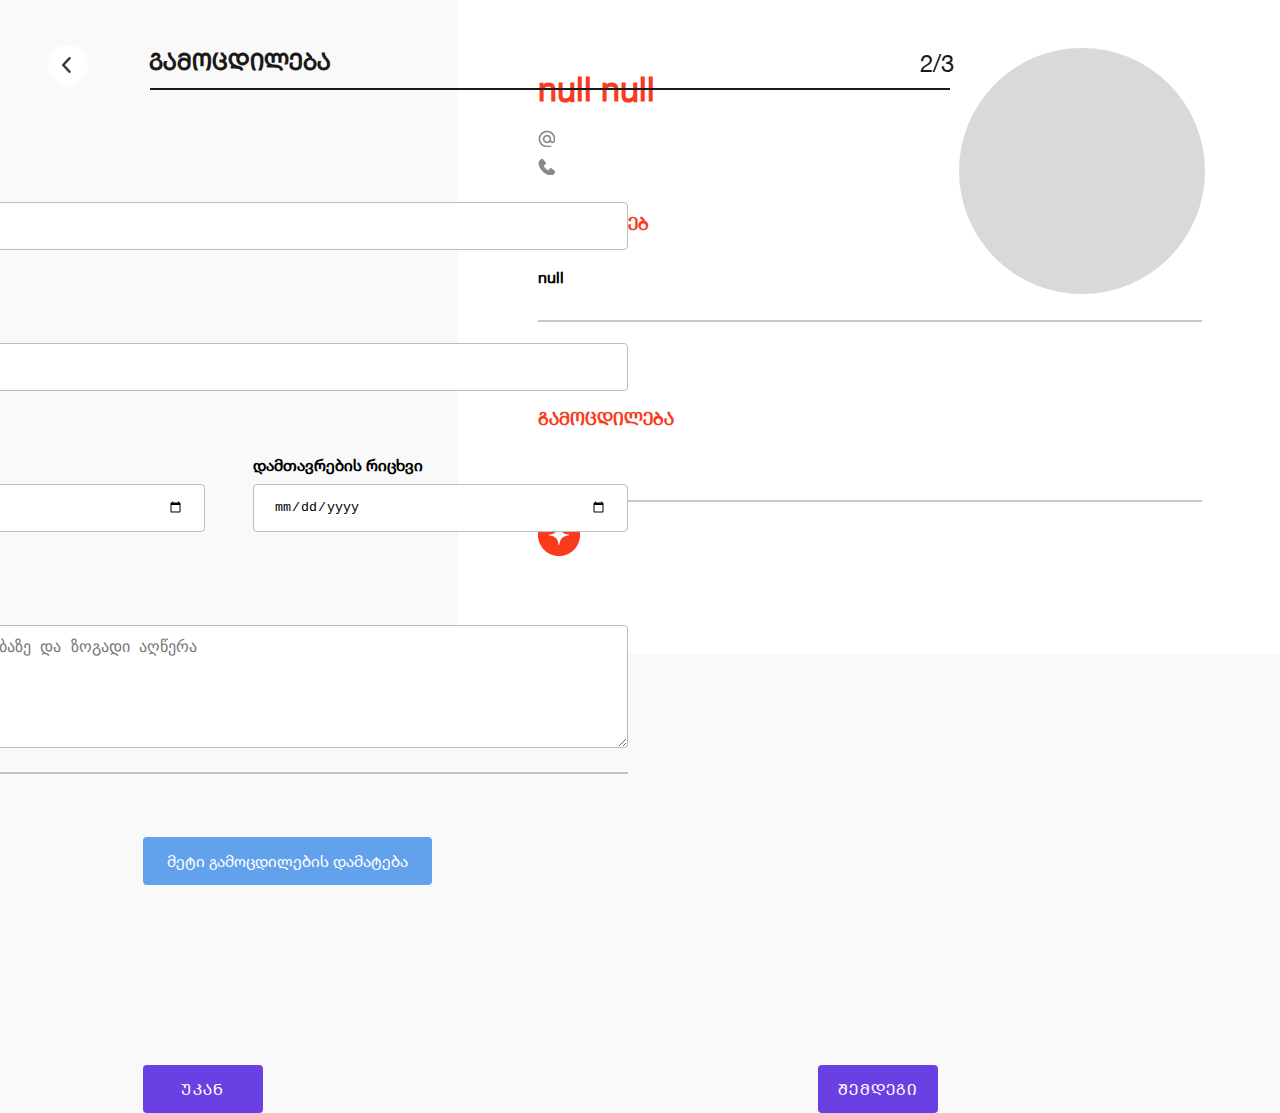
==== commit 84267d56: "+bugfixes +finalpage -POST needs fixing" ====
--- a/Experience.html
+++ b/Experience.html
@@ -50,18 +50,18 @@
 
 <div id="mainDiv">
     <div id="Position">
-        <div class="NameN">თანამდებობა</div>
+        <div class="NameN1">თანამდებობა</div>
         <div class="NameGrd">
-        <input onkeyup="UpdPos(0);PosVal(0)" class="LInpt1">
+        <input placeholder="თანამდებობა" onkeyup="UpdPos(0);PosVal(0)" class="LInpt1">
         <img class="ErrImg1" src="images/Vector.png">
         </div>
         <div class="Vld">მინიმუმ 2 სიმბოლო</div>
     </div>
 
     <div id="Damsaq">
-        <div class="NameN">დამსაქმებელი</div>
+        <div class="NameN2">დამსაქმებელი</div>
         <div class="NameGrd">
-            <input onkeyup="UpdPos(0);DamVal(0)" class="LInpt2">
+            <input placeholder="დამსაქმებელი" onkeyup="UpdPos(0);DamVal(0)" class="LInpt2">
             <img class="ErrImg2" src="images/Vector.png">
         </div>
         <div class="Vld">მინიმუმ 2 სიმბოლო</div>
@@ -70,20 +70,20 @@
 
     <div id="DateDiv">
             <div id="StartD">
-                <div class="NameN">დაწყების რიცხვი</div>
+                <div class="NameN3">დაწყების რიცხვი</div>
                 <input onchange="UpdDate(0);DateVal1(0)" class="DateInp1" type="date">
             </div>
 
             <div id="EndD">
-                <div class="NameN">დამთავრების რიცხვი</div>
+                <div class="NameN4">დამთავრების რიცხვი</div>
                 <input onchange="UpdDate(0);DateVal2(0)" class="DateInp2" type="date">
             </div>
     </div>
 
 
     <div id="Descr">
-        <div class="NameN">აღწერა</div>
-        <textarea onkeyup="UpdDescr(0);DescrVal(0)" class="DescrText"></textarea>
+        <div class="NameN5">აღწერა</div>
+        <textarea placeholder="როლი თანამდებობაზე და ზოგადი აღწერა" onkeyup="UpdDescr(0);DescrVal(0)" class="DescrText"></textarea>
     </div>
     <div id="line2"></div>
 </div>
--- a/Experience.css
+++ b/Experience.css
@@ -107,7 +107,7 @@
 font-size: 16px;
 
 }
-.NameN{
+.NameN1, .NameN2, .NameN3, .NameN4, .NameN5{
     
     font-family: 'Helvetica Neue';
     font-style: normal;
